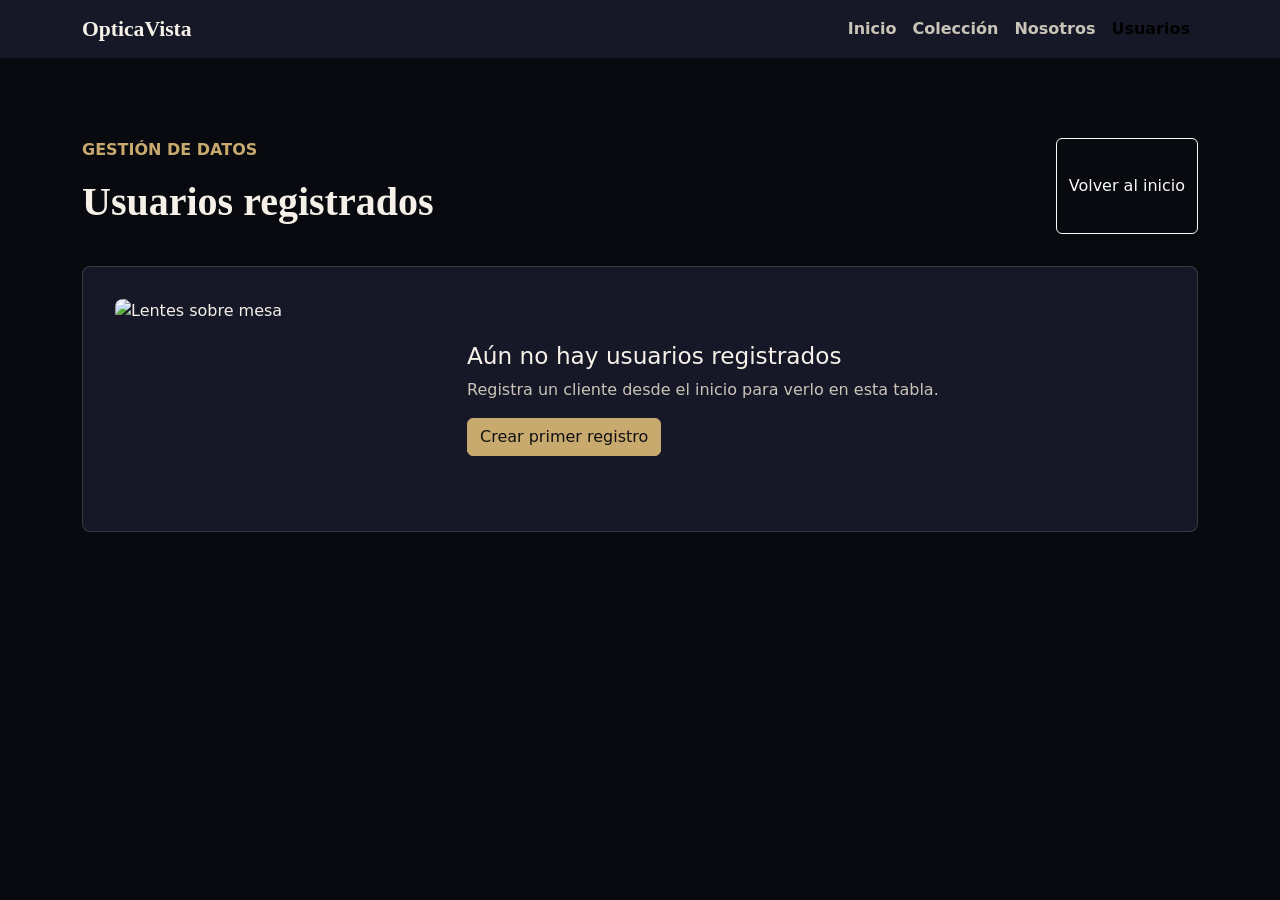
==== usuarios.html @ 62238afc "feat: estructura base, modal de registro y lógica en localStorage" ====
<!doctype html>
<html lang="es">
<head>
  <meta charset="utf-8">
  <meta name="viewport" content="width=device-width, initial-scale=1">
  <meta name="description" content="Listado de usuarios registrados en OpticaVista.">
  <meta name="robots" content="noindex, follow">
  <title>OpticaVista | Usuarios registrados</title>
  <link href="https://cdn.jsdelivr.net/npm/bootstrap@5.3.2/dist/css/bootstrap.min.css" rel="stylesheet">
  <link rel="stylesheet" href="css/styles.css">
</head>
<body>
  <nav class="navbar navbar-expand-lg sticky-top" id="mainNav">
    <div class="container">
      <a class="navbar-brand" href="index.html" data-route="index.html">OpticaVista</a>
      <button class="navbar-toggler" type="button" data-bs-toggle="collapse" data-bs-target="#menu">
        <span class="navbar-toggler-icon"></span>
      </button>
      <div class="collapse navbar-collapse" id="menu">
        <ul class="navbar-nav ms-auto">
          <li class="nav-item"><a class="nav-link" href="index.html" data-route="index.html">Inicio</a></li>
          <li class="nav-item"><a class="nav-link" href="index.html#coleccion" data-route="index.html#coleccion">Colección</a></li>
          <li class="nav-item"><a class="nav-link" href="index.html#nosotros" data-route="index.html#nosotros">Nosotros</a></li>
          <li class="nav-item"><a class="nav-link active" href="usuarios.html">Usuarios</a></li>
        </ul>
      </div>
    </div>
  </nav>

  <main class="section">
    <div class="container">
      <div class="page-head">
        <div>
          <p class="tag">Gestión de datos</p>
          <h1 class="title">Usuarios registrados</h1>
        </div>
        <button class="btn btn-outline-light" id="btnVolver">Volver al inicio</button>
      </div>

      <div class="empty" id="noUsers">
        <img src="Lentes2.webp" alt="Lentes sobre mesa">
        <div>
          <h2>Aún no hay usuarios registrados</h2>
          <p class="muted">Registra un cliente desde el inicio para verlo en esta tabla.</p>
          <button class="btn btn-gold" id="volverInicio">Crear primer registro</button>
        </div>
      </div>

      <div class="table-box" id="tableWrapper">
        <div class="table-responsive">
          <table class="table table-dark table-striped table-hover mb-0" id="usuariosTable">
            <thead>
              <tr><th>#</th><th>Nombre</th><th>Correo</th><th>Teléfono</th><th>Ciudad</th></tr>
            </thead>
            <tbody></tbody>
          </table>
        </div>
      </div>
    </div>
  </main>

  <script src="https://cdn.jsdelivr.net/npm/bootstrap@5.3.2/dist/js/bootstrap.bundle.min.js"></script>
  <script src="js/app.js"></script>
</body>
</html>
---- css/styles.css ----
:root {
  --bg: #090a0f;
  --panel: #171827;
  --text: #f5f1e8;
  --muted: #c9c4b7;
  --gold: #c8a96e;
  --line: rgba(245, 241, 232, .15);
}

body {
  margin: 0;
  overflow-x: hidden;
  background: var(--bg);
  color: var(--text);
  font-family: system-ui, sans-serif;
}

a { color: inherit; text-decoration: none; }
.title { font-family: Georgia, serif; font-weight: 700; }
.muted { color: var(--muted); }
.tag { color: var(--gold); font-weight: 700; text-transform: uppercase; }

#mainNav, .modal-content, .product, .table-box, .empty {
  background: var(--panel);
  border-color: var(--line);
  color: var(--text);
}

.navbar-brand, .nav-link:hover, .nav-link.active { color: var(--text); }
.navbar-brand { font-family: Georgia, serif; font-size: 1.35rem; font-weight: 700; }
.nav-link { color: var(--muted); font-weight: 600; }
.navbar-toggler-icon { filter: invert(1); }

.btn-gold {
  background: var(--gold);
  border-color: var(--gold);
  color: #111;
}

.hero {
  position: relative;
  min-height: calc(100vh - 66px);
  display: grid;
  place-items: center;
  overflow: hidden;
}
.hero::after {
  content: "";
  position: absolute;
  inset: 0;
  background: rgba(9, 10, 15, .68);
}
.hero img {
  position: absolute;
  inset: 0;
  width: 100%;
  height: 100%;
  object-fit: cover;
}
.hero-text {
  position: relative;
  z-index: 1;
  padding: 5rem 0;
}
.hero h1, .hero .lead { max-width: 720px; }

.section { padding: 5rem 0; }
.section-alt { background: var(--panel); }

.product {
  height: 100%;
  overflow: hidden;
  border: 1px solid var(--line);
  border-radius: 8px;
}
.product img {
  width: 100%;
  aspect-ratio: 4 / 3;
  object-fit: cover;
  background: white;
}
.product h3 { font-size: 1.1rem; font-weight: 700; }
.product p { color: var(--muted); }

.rounded-img, .empty img {
  width: 100%;
  border-radius: 8px;
}

footer, .modal-header, .modal-footer { border-color: var(--line); }
.form-control { background: #f8f6f0; }

.page-head {
  display: flex;
  justify-content: space-between;
  gap: 1rem;
  margin-bottom: 2rem;
}
.table-box, .empty {
  border: 1px solid var(--line);
  border-radius: 8px;
  overflow: hidden;
}
.table { min-width: 720px; }
.table-dark {
  --bs-table-bg: var(--panel);
  --bs-table-striped-bg: #222631;
  --bs-table-border-color: var(--line);
}
.empty {
  display: grid;
  grid-template-columns: 320px 1fr;
  align-items: center;
  gap: 2rem;
  padding: 2rem;
}
.empty img {
  aspect-ratio: 16 / 10;
  object-fit: cover;
}
.empty h2 { font-size: 1.45rem; }

@media (max-width: 767px) {
  .hero { min-height: 78vh; }
  .hero-text, .section { padding: 3rem 0; }
  .hero h1 { font-size: 2.3rem; }
  .page-head, .hero .d-flex { flex-direction: column; }
  .page-head .btn, .hero .btn { width: 100%; }
  .empty { grid-template-columns: 1fr; padding: 1.25rem; }
}
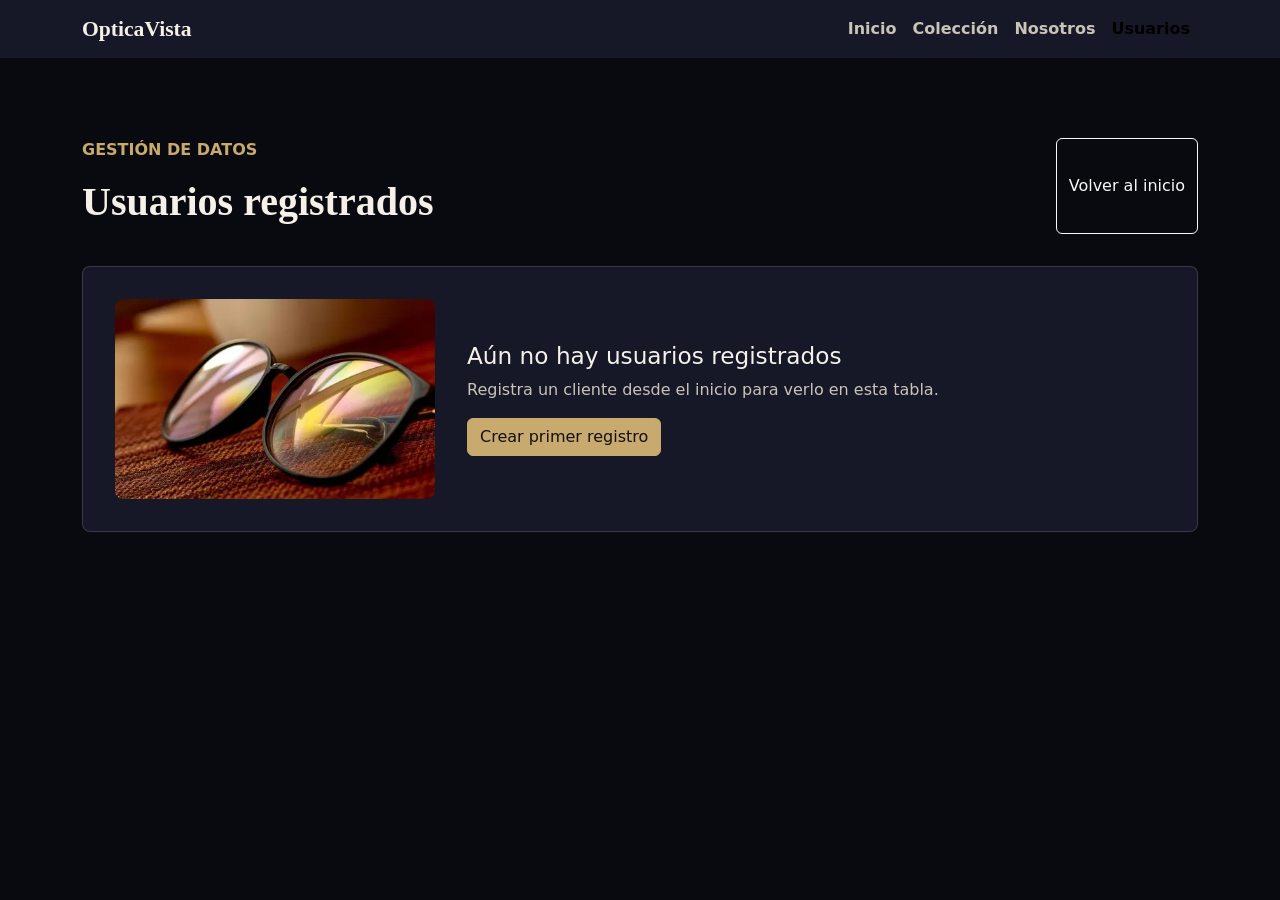
==== commit de488d42: "fix: corregir rutas de imágenes a carpeta Img (case-sensitive) para despliegue en Vercel" ====
--- a/usuarios.html
+++ b/usuarios.html
@@ -13,7 +13,7 @@
   <nav class="navbar navbar-expand-lg sticky-top" id="mainNav">
     <div class="container">
       <a class="navbar-brand" href="index.html" data-route="index.html">OpticaVista</a>
-      <button class="navbar-toggler" type="button" data-bs-toggle="collapse" data-bs-target="#menu">
+      <button class="navbar-toggler" type="button" data-bs-toggle="collapse" data-bs-target="#menu" aria-controls="menu" aria-expanded="false" aria-label="Alternar navegación">
         <span class="navbar-toggler-icon"></span>
       </button>
       <div class="collapse navbar-collapse" id="menu">
@@ -38,7 +38,7 @@
       </div>
 
       <div class="empty" id="noUsers">
-        <img src="Lentes2.webp" alt="Lentes sobre mesa">
+        <img src="Img/Lentes2.webp" alt="Lentes sobre mesa">
         <div>
           <h2>Aún no hay usuarios registrados</h2>
           <p class="muted">Registra un cliente desde el inicio para verlo en esta tabla.</p>
